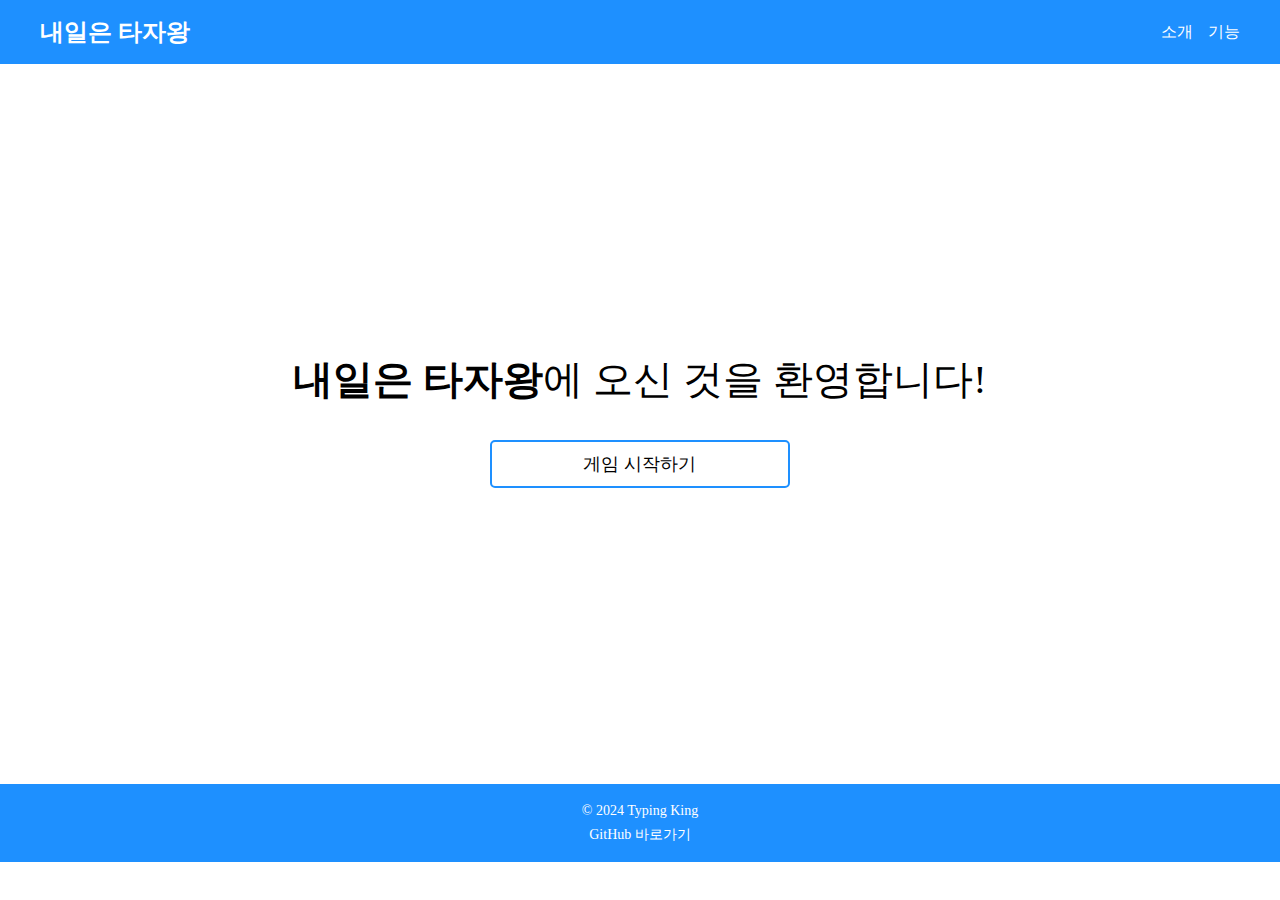
==== index.html @ fd2f2e30 "feat: 문장 입력하는 페이지 구현" ====
<!DOCTYPE html>
<html lang="ko">
  <head>
    <meta charset="UTF-8" />
    <meta name="viewport" content="width=device-width, initial-scale=1.0" />
    <title>내일은 타자왕</title>
    <link rel="stylesheet" href="css/reset.css" />
    <link rel="stylesheet" href="css/styles.css" />
  </head>
  <body>
    <header>
      <div class="header-container">
        <a href="/"><div class="header-logo">내일은 타자왕</div></a>
        <nav class="header-menu">
          <a href="#about">소개</a>
          <a href="#features">기능</a>
        </nav>
      </div>
    </header>

    <main id="main-content">
      <div class="welcome-section">
        <h1 class="welcome-title">
          <strong>내일은 타자왕</strong>에 오신 것을 환영합니다!
        </h1>
        <a href="/typing-battle.html">
          <button id="start-game-button">게임 시작하기</button></a
        >
      </div>
    </main>

    <footer>
      <p>© 2024 Typing King</p>
      <div class="footer-service-link">
        <a
          href="https://github.com/Cloud-System-Team4"
          target="_blank"
          class="github-link"
        >
          GitHub 바로가기
        </a>
      </div>
    </footer>
  </body>
</html>
---- css/styles.css ----
body {
  display: flex;
  flex-direction: column;
  height: 100vh;
}

.content {
  flex: 1;
}

main {
  display: flex;
  justify-content: center;
  align-items: center;
  height: 80vh;
  text-align: center;
}

.welcome-section {
  display: flex;
  flex-direction: column;
  justify-content: center;
  align-items: center;
  gap: 40px;
}

.welcome-title {
  font-size: 40px;
}

.welcome-title > strong {
  font-weight: bold;
}

#start-game-button {
  width: 300px;
  padding: 10px 20px;
  font-size: 18px;
  color: #000;
  background-color: #fff;
  border: 2px solid #1e90ff;
  border-radius: 5px;
  cursor: pointer;
  transition: background-color 0.3s ease;
}

#start-game-button:hover {
  background-color: #1e90ff;
  color: #fff;
}

/* header */
header {
  background-color: #1e90ff;
  color: white;
  padding: 10px 20px;
  position: sticky;
  top: 0;
  z-index: 1000;
}

.header-container {
  display: flex;
  justify-content: space-between;
  align-items: center;
  max-width: 1200px;
  margin: 0 auto;
  padding: 10px 0;
}

.header-container a {
  text-decoration: none;
  color: #fff;
}

.header-logo {
  font-size: 24px;
  font-weight: bold;
}

.header-menu {
  display: flex;
  gap: 15px;
}

.header-menu a {
  color: white;
  text-decoration: none;
  font-size: 16px;
  font-weight: 500;
}

/* footer */
footer {
  display: flex;
  flex-direction: column;
  gap: 10px;
  background-color: #1e90ff;
  color: #fff;
  text-align: center;
  padding: 20px;
  font-size: 14px;
}

.github-link {
  display: flex;
  align-items: center;
  justify-content: center;
  gap: 8px;
  color: #fff;
  text-decoration: none;

  &:hover {
    text-decoration: underline;
  }
}
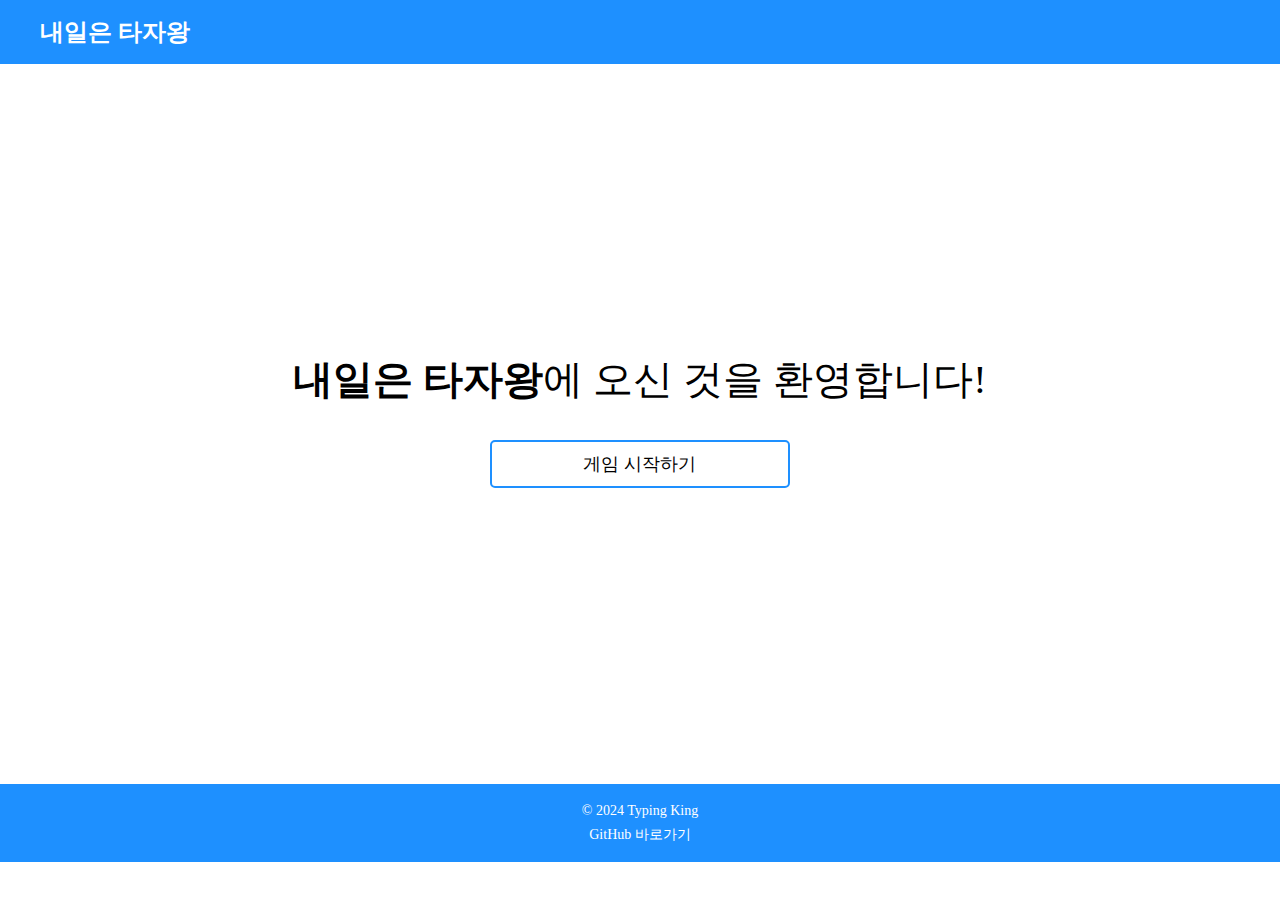
==== commit eb93ee80: "feat: 대결 완료 후 결과 페이지로 이동하는 기능 구현 및 nav 메뉴 임시 주석" ====
--- a/index.html
+++ b/index.html
@@ -11,10 +11,10 @@
     <header>
       <div class="header-container">
         <a href="/"><div class="header-logo">내일은 타자왕</div></a>
-        <nav class="header-menu">
+        <!-- <nav class="header-menu">
           <a href="#about">소개</a>
           <a href="#features">기능</a>
-        </nav>
+        </nav> -->
       </div>
     </header>
 
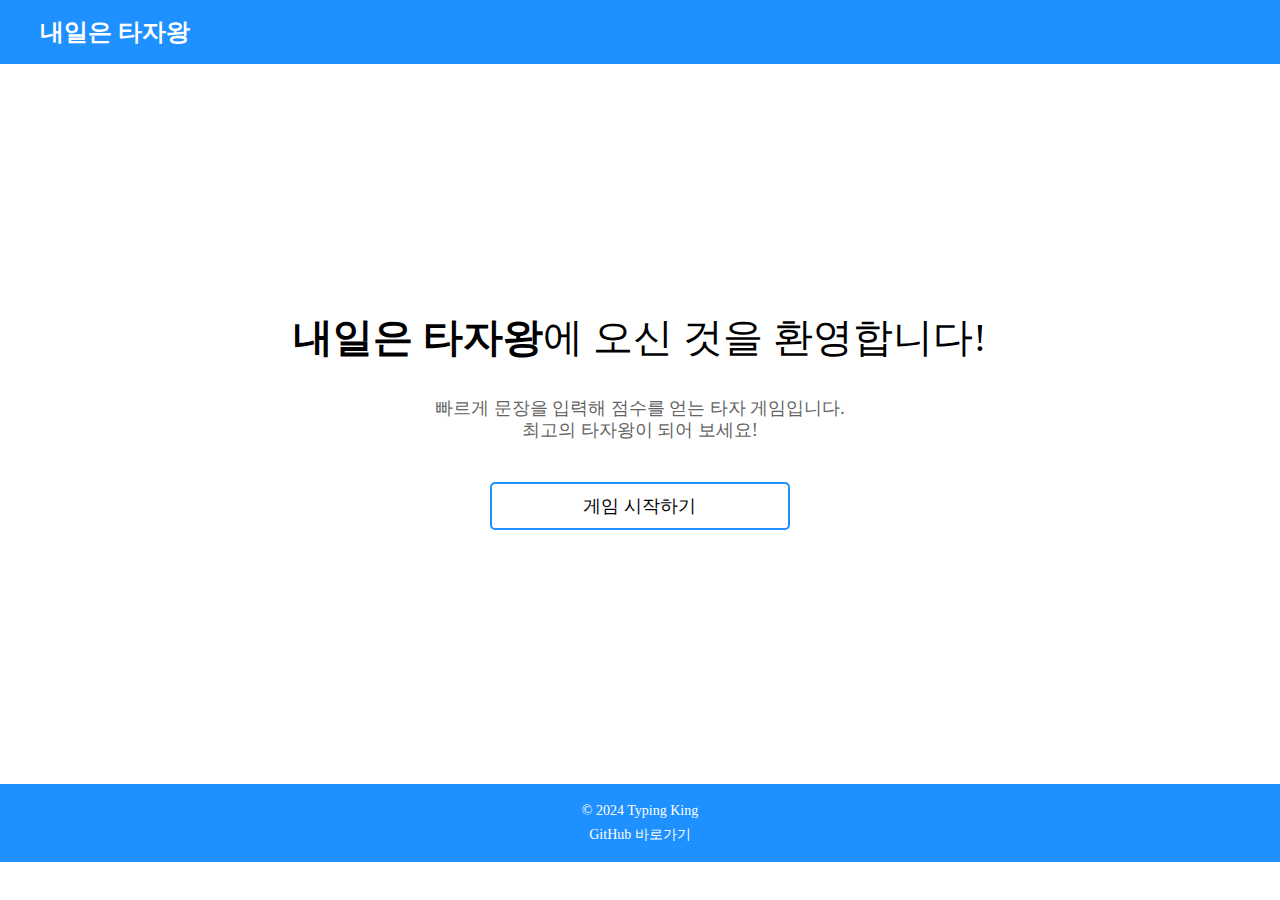
==== commit fa76a044: "feat: 메인 화면에 게임 설명 문구 추가" ====
--- a/index.html
+++ b/index.html
@@ -23,7 +23,11 @@
         <h1 class="welcome-title">
           <strong>내일은 타자왕</strong>에 오신 것을 환영합니다!
         </h1>
-        <a href="/typing-battle.html">
+        <p class="welcome-description">
+          빠르게 문장을 입력해 점수를 얻는 타자 게임입니다.<br />
+          최고의 타자왕이 되어 보세요!
+        </p>
+        <a href="typing-battle.html">
           <button id="start-game-button">게임 시작하기</button></a
         >
       </div>
--- a/css/styles.css
+++ b/css/styles.css
@@ -30,6 +30,12 @@
 
 .welcome-title > strong {
   font-weight: bold;
+}
+
+.welcome-description {
+  line-height: 1.2;
+  font-size: 18px;
+  color: #636363;
 }
 
 #start-game-button {
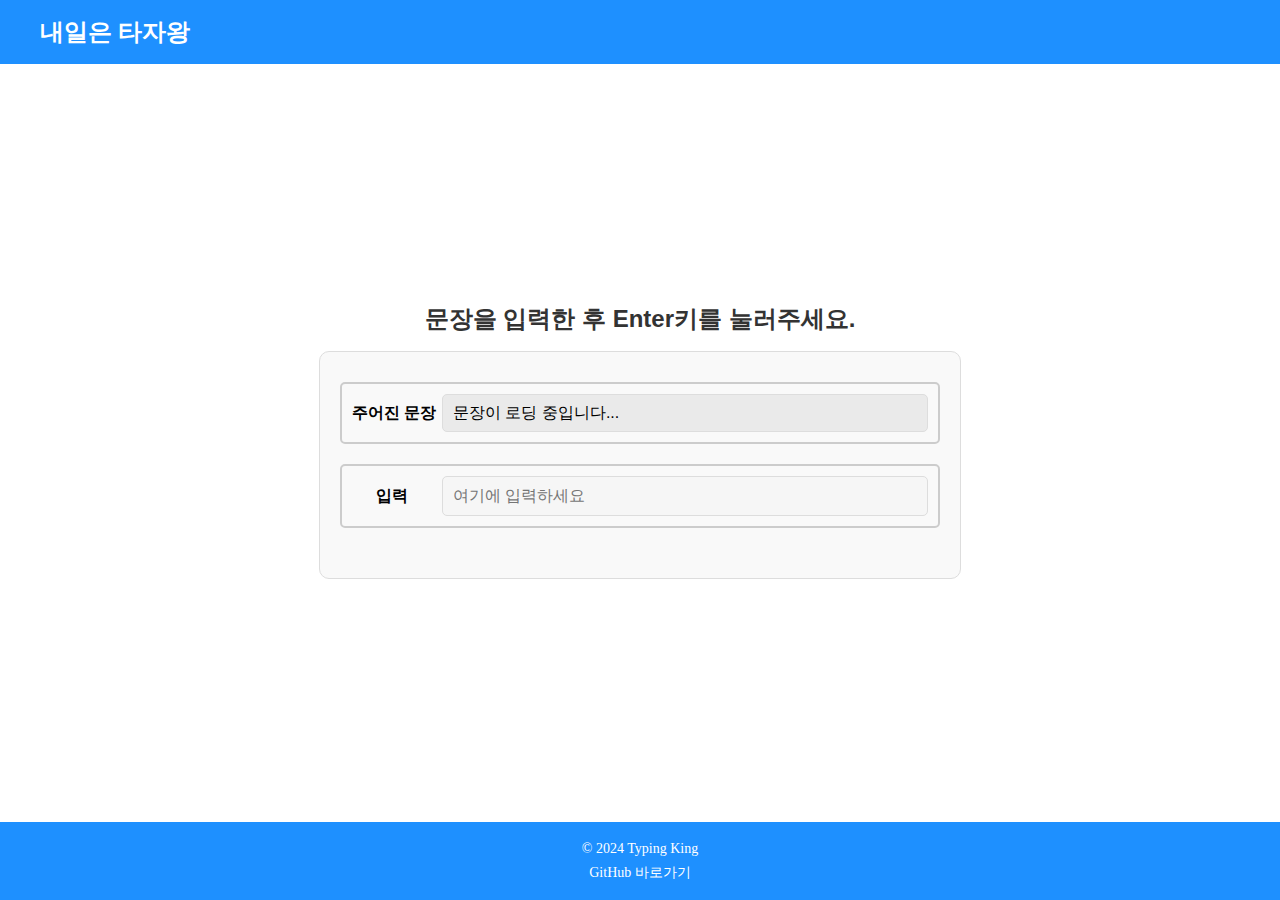
==== commit 0a607de0: "feat: socket 코드 일부 추가" ====
--- a/index.html
+++ b/index.html
@@ -6,31 +6,34 @@
     <title>내일은 타자왕</title>
     <link rel="stylesheet" href="css/reset.css" />
     <link rel="stylesheet" href="css/styles.css" />
+    <link rel="stylesheet" href="css/typing-battle.css" />
   </head>
   <body>
     <header>
       <div class="header-container">
-        <a href="/"><div class="header-logo">내일은 타자왕</div></a>
-        <!-- <nav class="header-menu">
-          <a href="#about">소개</a>
-          <a href="#features">기능</a>
-        </nav> -->
+        <div class="header-logo">내일은 타자왕</div>
       </div>
     </header>
 
     <main id="main-content">
-      <div class="welcome-section">
-        <h1 class="welcome-title">
-          <strong>내일은 타자왕</strong>에 오신 것을 환영합니다!
-        </h1>
-        <p class="welcome-description">
-          빠르게 문장을 입력해 점수를 얻는 타자 게임입니다.<br />
-          최고의 타자왕이 되어 보세요!
-        </p>
-        <a href="typing-battle.html">
-          <button id="start-game-button">게임 시작하기</button></a
-        >
-      </div>
+      <h2>문장을 입력한 후 Enter키를 눌러주세요.</h2>
+      <section id="typing-game">
+        <div class="sentence">
+          <label for="given-sentence">주어진 문장</label>
+          <div id="given-sentence">문장이 로딩 중입니다...</div>
+        </div>
+        <div class="sentence">
+          <label for="user-input">입력</label>
+          <input
+            type="text"
+            id="user-input"
+            placeholder="여기에 입력하세요"
+            autocomplete="off"
+            disabled
+          />
+        </div>
+        <div id="result"></div>
+      </section>
     </main>
 
     <footer>
@@ -45,5 +48,7 @@
         </a>
       </div>
     </footer>
+
+    <script src="js/typing-battle.js"></script>
   </body>
 </html>
--- a/css/typing-battle.css
+++ b/css/typing-battle.css
@@ -0,0 +1,75 @@
+#main-content {
+  display: flex;
+  flex-direction: column;
+  align-items: center;
+  justify-content: center;
+  gap: 20px;
+  padding: 20px;
+  font-family: Arial, sans-serif;
+}
+
+#typing-game {
+  display: flex;
+  flex-direction: column;
+  gap: 20px;
+  width: 600px;
+  margin: 0 auto;
+  padding: 30px 20px;
+  border: 1px solid #ddd;
+  border-radius: 10px;
+  background-color: #f9f9f9;
+}
+
+h2 {
+  font-size: 24px;
+  font-weight: bold;
+  text-align: center;
+  color: #333;
+}
+
+.sentence {
+  display: flex;
+  align-items: center;
+  gap: 10px;
+  border: 2px solid #ccc;
+  padding: 10px;
+  border-radius: 5px;
+  box-sizing: border-box;
+}
+
+label {
+  font-weight: bold;
+  white-space: nowrap;
+  width: 80px;
+}
+
+#given-sentence {
+  flex: 1;
+  background-color: #eaeaea;
+  padding: 10px;
+  border: 1px solid #ddd;
+  border-radius: 5px;
+  text-align: left;
+  user-select: none;
+}
+
+#user-input {
+  flex: 1;
+  padding: 10px;
+  font-size: 16px;
+  border: 1px solid #ddd;
+  border-radius: 5px;
+  box-sizing: border-box;
+}
+
+#user-input:focus {
+  outline: none;
+  border-color: #1e90ff;
+  box-shadow: 0 0 5px rgba(30, 144, 255, 0.5);
+}
+
+#result {
+  font-size: 16px;
+  font-weight: bold;
+  text-align: center;
+}
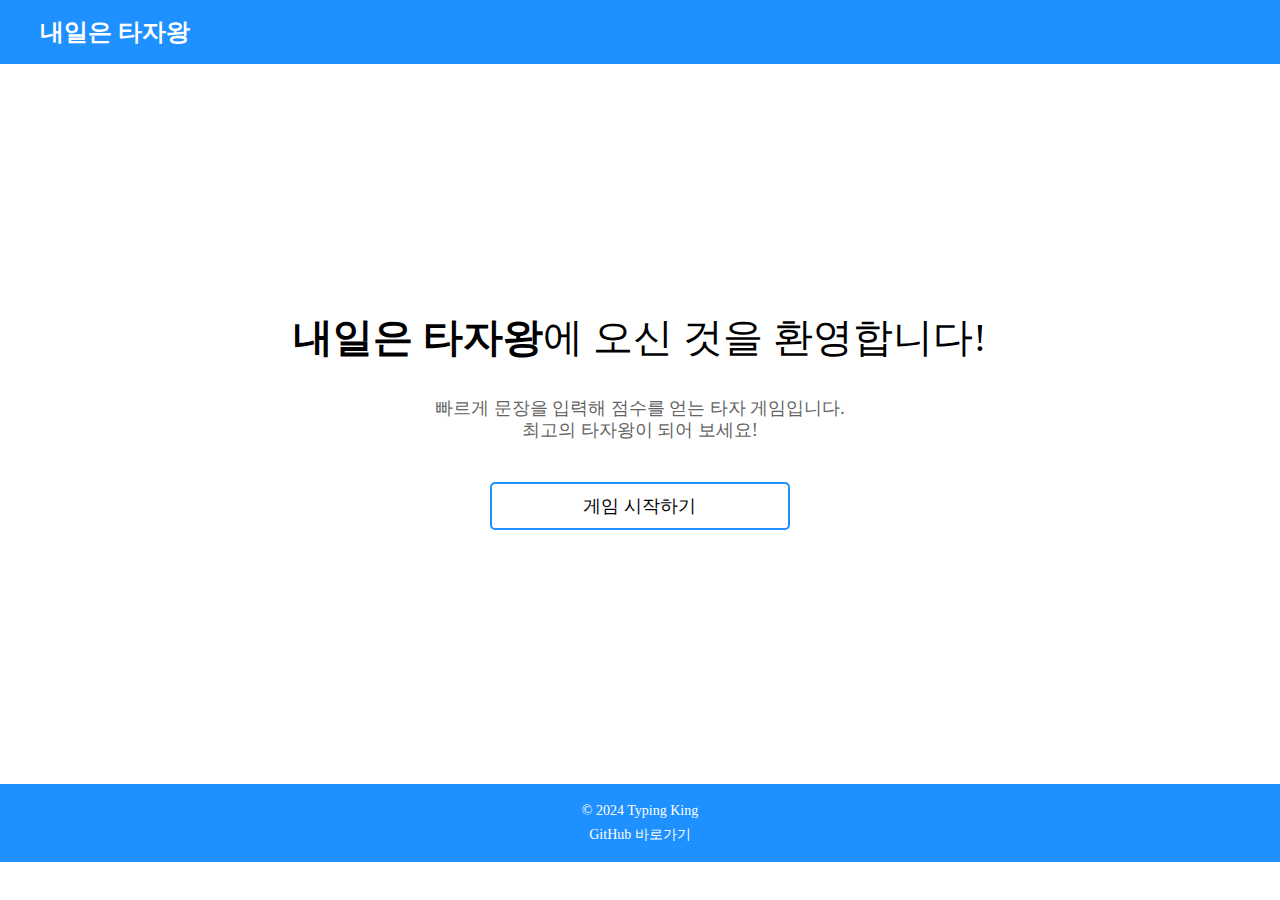
==== commit 55667ac4: "feat: 시작 페이지 되돌리기 및 버튼 클릭시 서버에 메세지 전송하는 코드 추가" ====
--- a/index.html
+++ b/index.html
@@ -6,34 +6,31 @@
     <title>내일은 타자왕</title>
     <link rel="stylesheet" href="css/reset.css" />
     <link rel="stylesheet" href="css/styles.css" />
-    <link rel="stylesheet" href="css/typing-battle.css" />
   </head>
   <body>
     <header>
       <div class="header-container">
-        <div class="header-logo">내일은 타자왕</div>
+        <a href="/"><div class="header-logo">내일은 타자왕</div></a>
+        <!-- <nav class="header-menu">
+          <a href="#about">소개</a>
+          <a href="#features">기능</a>
+        </nav> -->
       </div>
     </header>
 
     <main id="main-content">
-      <h2>문장을 입력한 후 Enter키를 눌러주세요.</h2>
-      <section id="typing-game">
-        <div class="sentence">
-          <label for="given-sentence">주어진 문장</label>
-          <div id="given-sentence">문장이 로딩 중입니다...</div>
-        </div>
-        <div class="sentence">
-          <label for="user-input">입력</label>
-          <input
-            type="text"
-            id="user-input"
-            placeholder="여기에 입력하세요"
-            autocomplete="off"
-            disabled
-          />
-        </div>
-        <div id="result"></div>
-      </section>
+      <div class="welcome-section">
+        <h1 class="welcome-title">
+          <strong>내일은 타자왕</strong>에 오신 것을 환영합니다!
+        </h1>
+        <p class="welcome-description">
+          빠르게 문장을 입력해 점수를 얻는 타자 게임입니다.<br />
+          최고의 타자왕이 되어 보세요!
+        </p>
+        <a href="typing-battle.html">
+          <button id="start-game-button">게임 시작하기</button></a
+        >
+      </div>
     </main>
 
     <footer>
@@ -48,7 +45,5 @@
         </a>
       </div>
     </footer>
-
-    <script src="js/typing-battle.js"></script>
   </body>
 </html>
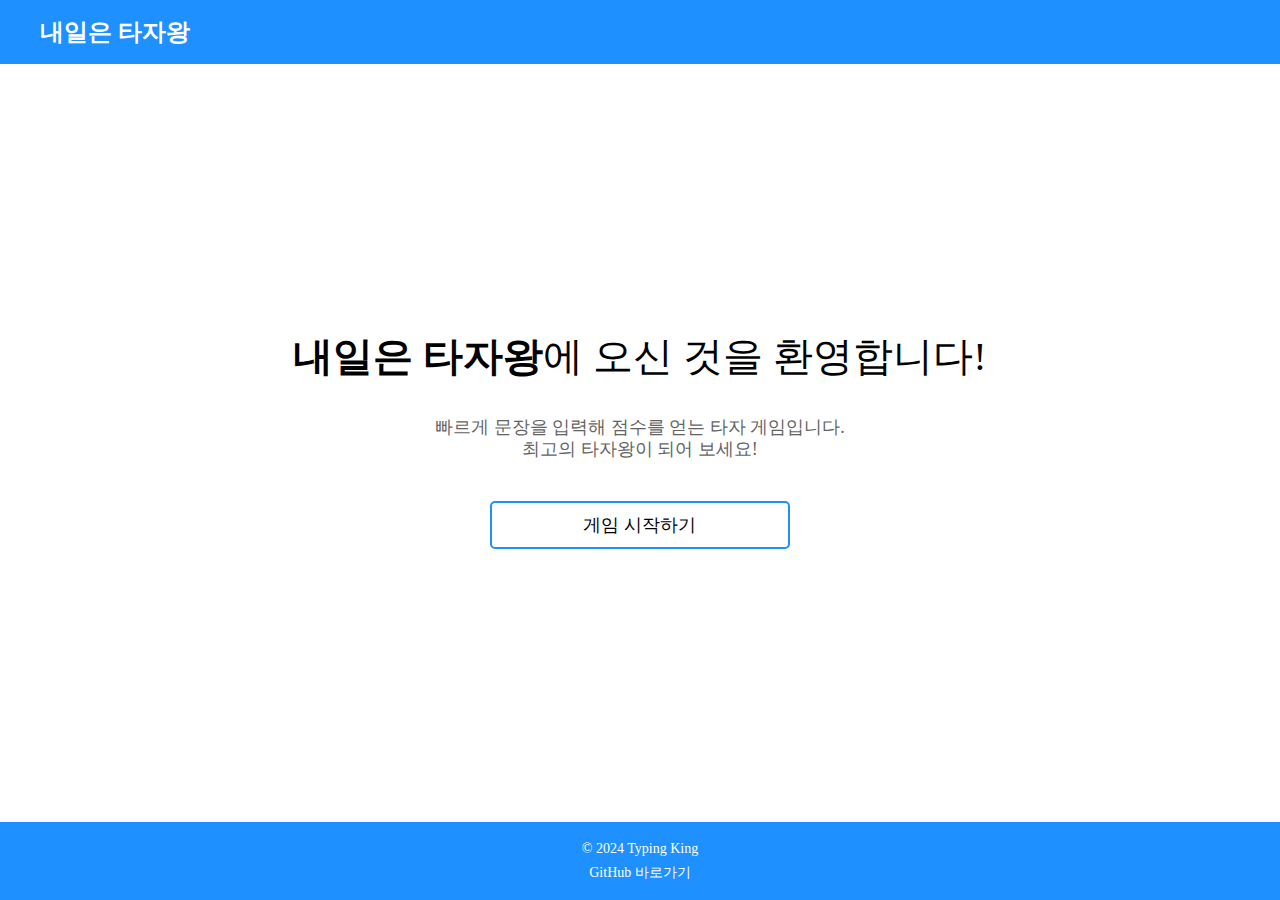
==== commit 3ffd5076: "feat: 로컬에서만 작동하는 코드 구현" ====
--- a/index.html
+++ b/index.html
@@ -11,10 +11,6 @@
     <header>
       <div class="header-container">
         <a href="/"><div class="header-logo">내일은 타자왕</div></a>
-        <!-- <nav class="header-menu">
-          <a href="#about">소개</a>
-          <a href="#features">기능</a>
-        </nav> -->
       </div>
     </header>
 
@@ -27,9 +23,9 @@
           빠르게 문장을 입력해 점수를 얻는 타자 게임입니다.<br />
           최고의 타자왕이 되어 보세요!
         </p>
-        <a href="typing-battle.html">
-          <button id="start-game-button">게임 시작하기</button></a
-        >
+        <a href="./typing-battle.html">
+          <button id="start-game-button">게임 시작하기</button>
+        </a>
       </div>
     </main>
 
--- a/css/styles.css
+++ b/css/styles.css
@@ -12,7 +12,7 @@
   display: flex;
   justify-content: center;
   align-items: center;
-  height: 80vh;
+  height: 100vh;
   text-align: center;
 }
 
